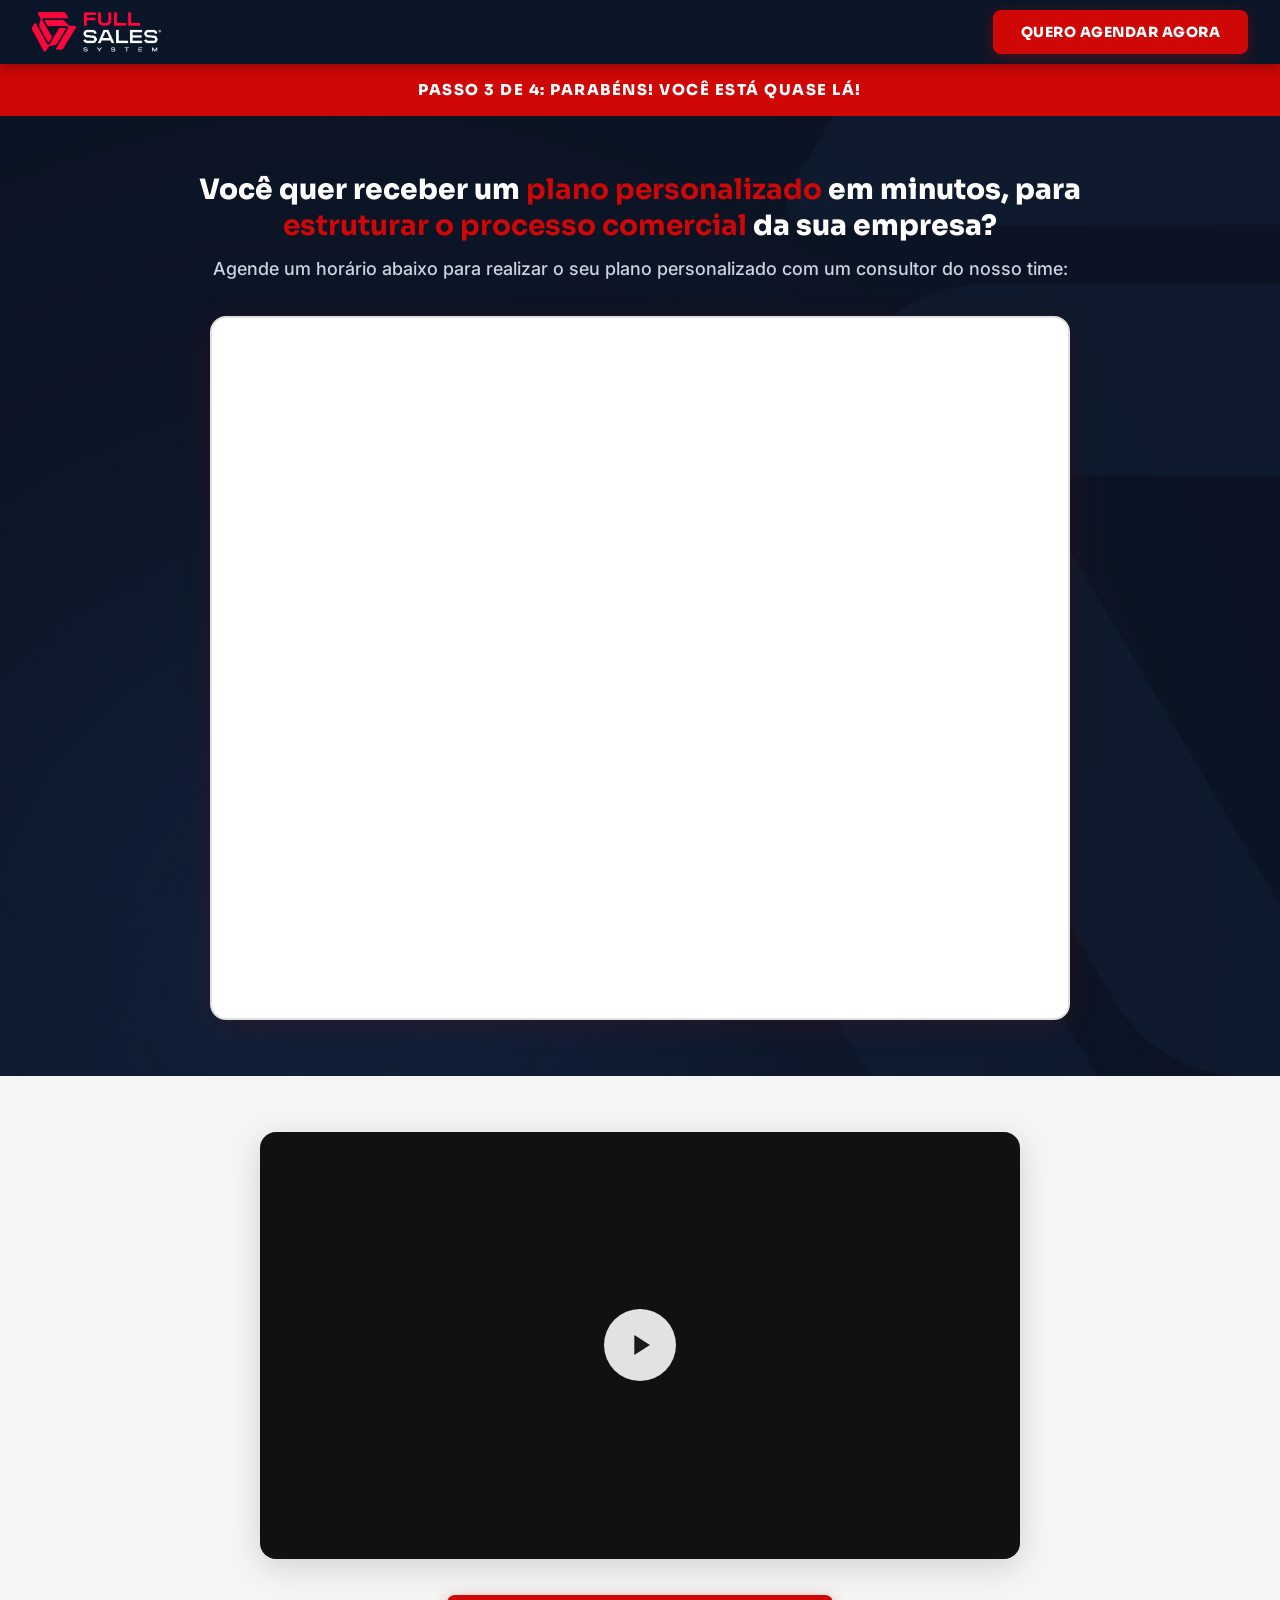
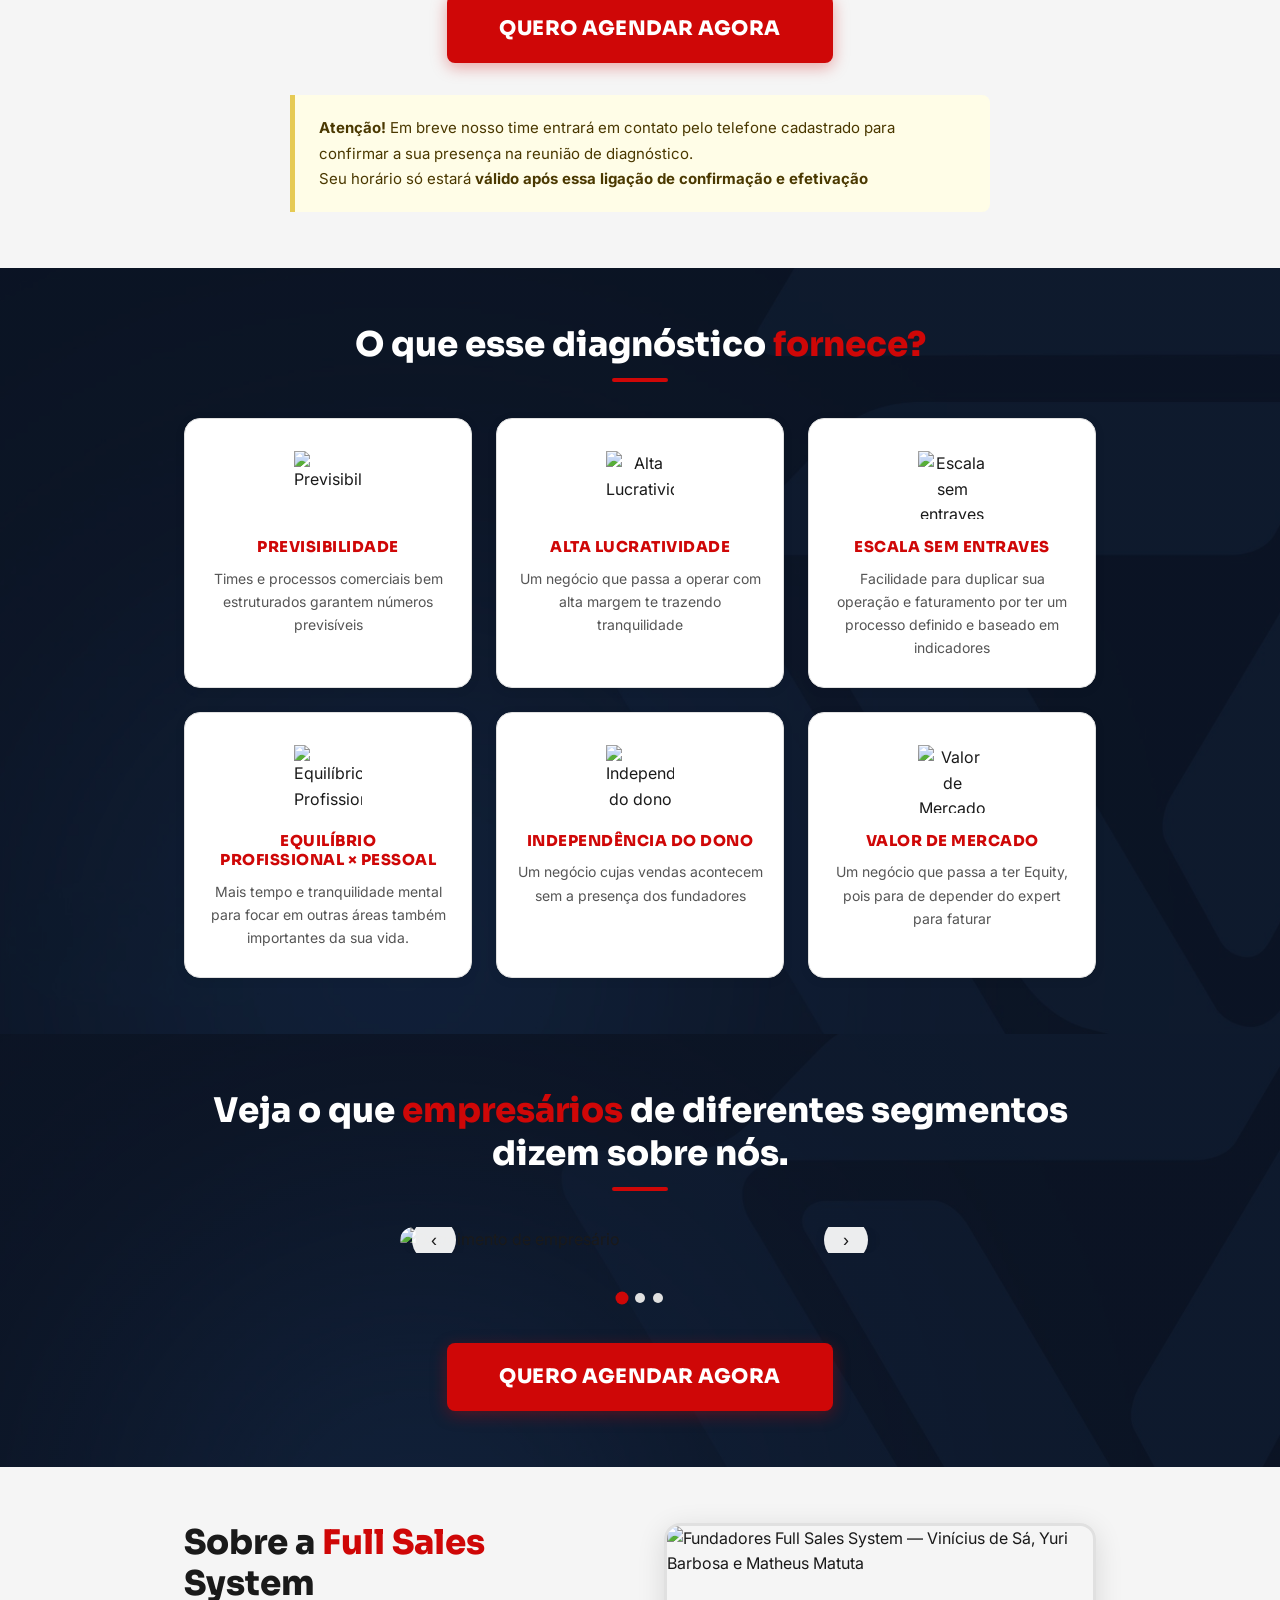
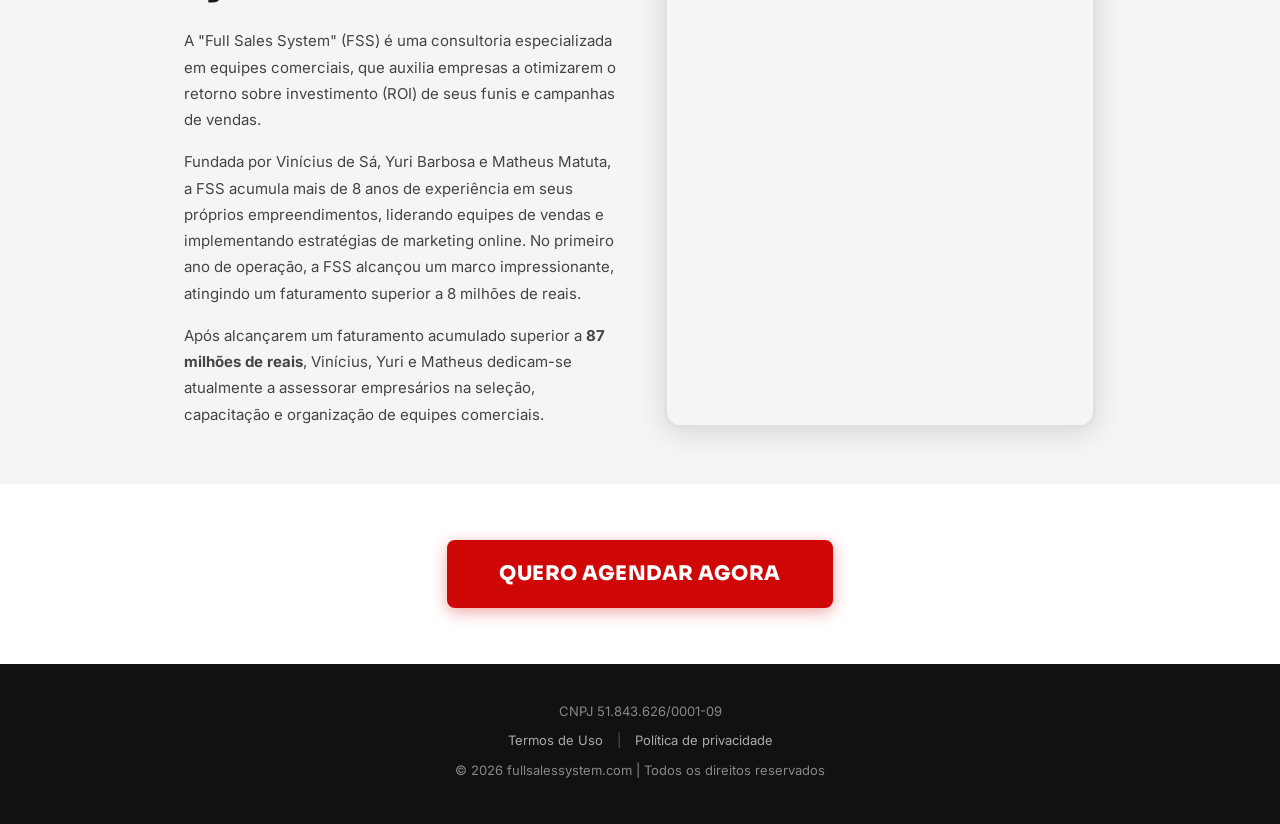
==== index (1).html @ 698584cf "Add files via upload" ====
<!DOCTYPE html>
<html lang="pt-BR">
<head>
  <meta charset="UTF-8">
  <meta name="viewport" content="width=device-width, initial-scale=1.0, maximum-scale=1, user-scalable=no">
  <title>Parabéns por se cadastrar no Diagnóstico de Estruturação Comercial</title>
  <meta name="description" content="Parabéns por se cadastrar no Diagnóstico de Estruturação Comercial">
  <meta name="robots" content="all">
  <link rel="icon" type="image/png" href="favicon.png">
  <link rel="apple-touch-icon" href="favicon.png">
  <meta property="og:title" content="Parabéns Diagnóstico Comercial">
  <meta property="og:description" content="Parabéns por se cadastrar no Diagnóstico de Estruturação Comercial">
  <meta property="og:site_name" content="Full Sales System">

  <!-- Fonts -->
  <link rel="preconnect" href="https://fonts.googleapis.com">
  <link rel="preconnect" href="https://fonts.gstatic.com" crossorigin>
  <link href="https://fonts.googleapis.com/css2?family=Inter:wght@300;400;500;600;700;800;900&family=Sora:wght@400;600;700;800&display=swap" rel="stylesheet">

  <!-- Pre-conecta ao servidor do calendário para reduzir latência -->
  <link rel="preconnect" href="https://api.leadconnectorhq.com" crossorigin>
  <link rel="dns-prefetch" href="https://api.leadconnectorhq.com">
  <link rel="preconnect" href="https://link.msgsndr.com" crossorigin>
  <link rel="dns-prefetch" href="https://link.msgsndr.com">

  <style>
    /* ===== RESET ===== */
    *, *::before, *::after { box-sizing: border-box; margin: 0; padding: 0; }

    /* ===== BASE ===== */
    html { scroll-behavior: smooth; }
    body {
      font-family: 'Inter', sans-serif;
      background: #ffffff;
      color: #1a1a1a;
      line-height: 1.6;
      padding-top: 64px; /* fixed navbar height */
    }
    img { max-width: 100%; height: auto; display: block; }
    a { text-decoration: none; }

    /* ===== DESIGN TOKENS ===== */
    :root {
      --red:        #cf0707;
      --red-dark:   #a80505;
      --green:      #87c61c;
      --green-dark: #6da517;
      --gold:       #e6ca53;
      --dark:       #1a1a1a;
      --gray-bg:    #f5f5f5;
      --border:     #e0e0e0;
      --navbar-h:   64px;
    }

    /* ===== LAYOUT ===== */
    .container {
      max-width: 960px;
      margin: 0 auto;
      padding: 0 24px;
    }
    .section { padding: 56px 0; }
    .section-gray { background: var(--gray-bg); }

    /* ================================================================
       FIXED NAVBAR
    ================================================================ */
    .navbar {
      position: fixed;
      top: 0; left: 0; right: 0;
      height: var(--navbar-h);
      background: #0a1628;
      box-shadow: 0 2px 12px rgba(0,0,0,0.35);
      z-index: 1000;
      display: flex;
      align-items: center;
      justify-content: space-between;
      padding: 0 32px;
    }
    .navbar-logo {
      height: 40px;
      width: auto;
      display: block;
    }
    .navbar .btn-cta {
      font-size: 14px;
      padding: 11px 28px;
    }

    /* ===== STEP BAR ===== */
    .step-bar {
      background: var(--red);
      color: #ffffff;
      text-align: center;
      padding: 14px 20px;
      font-family: 'Sora', sans-serif;
      font-size: 15px;
      font-weight: 800;
      letter-spacing: 1.5px;
      text-transform: uppercase;
    }

    /* ===== DARK BRANDED SECTION ===== */
    .section-dark {
      background:
        linear-gradient(rgba(10,22,40,0.55), rgba(10,22,40,0.55)),
        url('background fss.png') center/cover no-repeat,
        #0a1628;
    }
    .section-dark .section-title { color: #ffffff; }
    .section-dark .section-title span { color: var(--red); }
    .section-dark .title-divider { background: var(--red); }
    .booking-intro {
      text-align: center;
      margin-bottom: 32px;
    }
    .booking-intro .headline {
      font-family: 'Sora', sans-serif;
      font-size: clamp(20px, 3vw, 28px);
      font-weight: 800;
      color: #ffffff;
      margin-bottom: 10px;
      line-height: 1.3;
    }
    .booking-intro .headline strong { color: var(--red); }
    .booking-intro .subline {
      font-size: clamp(15px, 2vw, 18px);
      font-weight: 500;
      color: #cbd3e0;
    }
    .booking-widget {
      border-radius: 16px;
      overflow: hidden;
      box-shadow: 0 6px 32px rgba(207,7,7,0.12), 0 2px 8px rgba(0,0,0,0.06);
      border: 2px solid var(--border);
      background: #fff;
      max-width: 860px;
      margin: 0 auto;
    }
    .booking-widget iframe {
      width: 100%;
      border: none;
      overflow: hidden;
      display: block;
      min-height: 700px;
    }

    /* ===== VIDEO ===== */
    .video-wrapper {
      max-width: 760px;
      margin: 0 auto;
      border-radius: 16px;
      overflow: hidden;
      box-shadow: 0 8px 32px rgba(0,0,0,0.14);
    }

    /* ===== CTA BUTTON ===== */
    .btn-cta {
      display: inline-block;
      background: var(--red);
      color: #ffffff;
      font-family: 'Sora', sans-serif;
      font-size: clamp(16px, 2vw, 20px);
      font-weight: 800;
      text-transform: uppercase;
      letter-spacing: 0.5px;
      padding: 18px 52px;
      border-radius: 8px;
      border: none;
      cursor: pointer;
      transition: background 0.2s ease, transform 0.15s ease, box-shadow 0.2s ease;
      box-shadow: 0 4px 16px rgba(207,7,7,0.35);
    }
    .btn-cta:hover {
      background: var(--red-dark);
      transform: translateY(-2px);
      box-shadow: 0 6px 24px rgba(207,7,7,0.45);
      color: #ffffff;
    }
    .cta-center { text-align: center; }

    /* ===== WARNING BOX ===== */
    .warning-box {
      background: #fffde7;
      border-left: 5px solid var(--gold);
      border-radius: 0 8px 8px 0;
      padding: 20px 24px;
      margin-top: 32px;
      font-size: 15px;
      color: #4a3800;
      line-height: 1.7;
      max-width: 700px;
      margin-left: auto;
      margin-right: auto;
    }

    /* ===== SECTION TITLE ===== */
    .section-title {
      font-family: 'Sora', sans-serif;
      font-size: clamp(22px, 3.5vw, 34px);
      font-weight: 800;
      text-align: center;
      color: var(--dark);
      margin-bottom: 12px;
      line-height: 1.25;
    }
    .section-title span { color: var(--red); }
    .title-divider {
      width: 56px;
      height: 4px;
      background: var(--red);
      margin: 0 auto 36px;
      border-radius: 2px;
    }

    /* ===== VALUE PROPS GRID ===== */
    .vp-grid {
      display: grid;
      grid-template-columns: repeat(3, 1fr);
      gap: 24px;
    }
    .vp-card {
      background: #ffffff;
      border: 1px solid var(--border);
      border-radius: 16px;
      padding: 32px 20px 28px;
      text-align: center;
      box-shadow: 0 2px 12px rgba(0,0,0,0.06);
      transition: box-shadow 0.2s, transform 0.2s;
    }
    .vp-card:hover {
      box-shadow: 0 6px 24px rgba(207,7,7,0.1);
      transform: translateY(-3px);
    }
    .vp-card img {
      width: 68px;
      height: 68px;
      object-fit: contain;
      margin: 0 auto 18px;
    }
    .vp-card h3 {
      font-family: 'Sora', sans-serif;
      font-size: 15px;
      font-weight: 800;
      color: var(--red);
      text-transform: uppercase;
      letter-spacing: 0.5px;
      margin-bottom: 10px;
      line-height: 1.3;
    }
    .vp-card p {
      font-size: 14px;
      color: #555;
      line-height: 1.65;
    }

    /* ================================================================
       TESTIMONIALS CAROUSEL
    ================================================================ */
    .carousel-outer {
      position: relative;
      overflow: hidden;
      border-radius: 16px;
      margin-bottom: 40px;
      max-width: 480px;
      margin-left: auto;
      margin-right: auto;
    }
    .carousel-track {
      display: flex;
      transition: transform 0.45s cubic-bezier(0.4, 0, 0.2, 1);
      will-change: transform;
    }
    .carousel-slide {
      flex: 0 0 100%;
      max-width: 100%;
    }
    .carousel-slide img {
      width: 100%;
      height: auto;
      display: block;
      border-radius: 16px;
      box-shadow: 0 4px 20px rgba(0,0,0,0.1);
    }

    /* Arrows */
    .carousel-btn {
      position: absolute;
      top: 50%;
      transform: translateY(-50%);
      background: rgba(255,255,255,0.92);
      border: none;
      border-radius: 50%;
      width: 44px;
      height: 44px;
      display: flex;
      align-items: center;
      justify-content: center;
      cursor: pointer;
      box-shadow: 0 2px 10px rgba(0,0,0,0.15);
      transition: background 0.2s, transform 0.2s;
      z-index: 10;
      font-size: 18px;
      color: var(--dark);
      line-height: 1;
    }
    .carousel-btn:hover {
      background: var(--red);
      color: #fff;
      transform: translateY(-50%) scale(1.08);
    }
    .carousel-btn.prev { left: 12px; }
    .carousel-btn.next { right: 12px; }

    /* Dots */
    .carousel-dots {
      display: flex;
      justify-content: center;
      gap: 8px;
      margin-top: 16px;
      margin-bottom: 40px;
    }
    .carousel-dot {
      width: 10px;
      height: 10px;
      border-radius: 50%;
      background: var(--border);
      border: none;
      cursor: pointer;
      transition: background 0.25s, transform 0.25s;
      padding: 0;
    }
    .carousel-dot.active {
      background: var(--red);
      transform: scale(1.3);
    }

    /* ================================================================
       ABOUT FSS
    ================================================================ */
    .about-grid {
      display: grid;
      grid-template-columns: 1fr 1fr;
      gap: 48px;
      align-items: stretch;
    }
    .about-text {
      display: flex;
      flex-direction: column;
      justify-content: center;
    }
    .about-text h2 {
      font-family: 'Sora', sans-serif;
      font-size: clamp(24px, 3.5vw, 34px);
      font-weight: 800;
      color: var(--dark);
      margin-bottom: 24px;
      line-height: 1.2;
    }
    .about-text h2 span { color: var(--red); }
    .about-text p {
      font-size: 15px;
      color: #444;
      margin-bottom: 16px;
      line-height: 1.75;
    }
    .about-text p:last-child { margin-bottom: 0; }

    /* Image frame — crop to show only the 3 partners */
    .about-image {
      display: flex;
      align-items: stretch;
    }
    .about-image-frame {
      width: 100%;
      border-radius: 16px;
      overflow: hidden;
      box-shadow: 0 6px 28px rgba(0,0,0,0.12);
      border: 3px solid var(--border);
      /* force same height as text column */
      display: flex;
      align-items: center;
    }
    .about-image-frame img {
      width: 100%;
      height: 100%;
      object-fit: cover;
      object-position: 92% center;
      display: block;
    }

    /* ===== FOOTER ===== */
    .site-footer {
      background: #111111;
      color: #888;
      text-align: center;
      padding: 36px 24px;
      font-size: 13px;
      line-height: 1.8;
    }
    .site-footer p { margin-bottom: 6px; }
    .site-footer a { color: #aaa; }
    .site-footer a:hover { color: #fff; }
    .footer-sep { margin: 0 10px; color: #555; }

    /* ================================================================
       RESPONSIVE
    ================================================================ */
    @media (max-width: 768px) {
      :root { --navbar-h: 56px; }
      body { padding-top: 56px; }

      .navbar { justify-content: center; padding: 0 16px; }
      .navbar-logo { display: none; }

      .vp-grid { grid-template-columns: 1fr; gap: 16px; }

      .about-grid {
        grid-template-columns: 1fr;
        gap: 28px;
      }
      .about-image { order: -1; }
      .about-image-frame { height: 260px; }

      .btn-cta { padding: 16px 32px; width: 100%; max-width: 360px; }
      .navbar .btn-cta { width: auto; max-width: none; padding: 11px 24px; font-size: 13px; }
    }

    @media (max-width: 480px) {
      .section { padding: 40px 0; }
      .carousel-btn { width: 36px; height: 36px; font-size: 15px; }
    }
  </style>
</head>
<body>


<!-- ================================================================
     FIXED NAVBAR
================================================================ -->
<nav class="navbar">
  <img src="LOGO-(Branco)---Full-Sales.png" alt="Full Sales System" class="navbar-logo">
  <a href="#agendar" class="btn-cta">Quero Agendar Agora</a>
</nav>

<!-- STEP BAR -->
<div class="step-bar">PASSO 3 DE 4: Parabéns! Você está quase lá!</div>

<!-- ================================================================
     BOOKING SECTION
================================================================ -->
<section class="section section-dark" id="agendar">
  <div class="container">
    <div class="booking-intro">
      <p class="headline">
        Você quer receber um <strong>plano personalizado</strong> em minutos, para
        <strong>estruturar o processo comercial</strong> da sua empresa?
      </p>
      <p class="subline">Agende um horário abaixo para realizar o seu plano personalizado com um consultor do nosso time:</p>
    </div>
    <div class="booking-widget">
      <iframe src="https://api.leadconnectorhq.com/widget/booking/du2fMGqRtcDBHkGFgigi" style="width:100%;border:none;overflow:hidden;min-height:700px;" scrolling="no" id="du2fMGqRtcDBHkGFgigi_1775674726735"></iframe>
    </div>
  </div>
</section>

<!-- ================================================================
     VIDEO + CTA + WARNING
================================================================ -->
<section class="section section-gray">
  <div class="container">
    <div class="video-wrapper">
      <div id="vturb-placeholder" role="button" aria-label="Reproduzir vídeo"
           style="position:relative;cursor:pointer;background:#111;aspect-ratio:16/9;width:100%;display:flex;align-items:center;justify-content:center;">
        <div style="width:72px;height:72px;background:rgba(255,255,255,0.88);border-radius:50%;display:flex;align-items:center;justify-content:center;pointer-events:none;">
          <svg xmlns="http://www.w3.org/2000/svg" width="34" height="34" viewBox="0 0 24 24" fill="#1a1a1a"><path d="M8 5v14l11-7z"/></svg>
        </div>
      </div>
    </div>

    <div class="cta-center" style="margin-top: 36px;">
      <a href="#agendar" class="btn-cta">Quero Agendar Agora</a>
    </div>
    <div class="warning-box">
      <strong>Atenção!</strong> Em breve nosso time entrará em contato pelo telefone cadastrado
      para confirmar a sua presença na reunião de diagnóstico.<br>
      Seu horário só estará <strong>válido após essa ligação de confirmação e efetivação</strong>
    </div>
  </div>
</section>

<!-- ================================================================
     VALUE PROPOSITIONS
================================================================ -->
<section class="section section-dark">
  <div class="container">
    <h2 class="section-title">O que esse diagnóstico <span>fornece?</span></h2>
    <div class="title-divider"></div>

    <div class="vp-grid">
      <div class="vp-card">
        <img src="ic1.png" alt="Previsibilidade">
        <h3>Previsibilidade</h3>
        <p>Times e processos comerciais bem estruturados garantem números previsíveis</p>
      </div>
      <div class="vp-card">
        <img src="ic2.png" alt="Alta Lucratividade">
        <h3>Alta Lucratividade</h3>
        <p>Um negócio que passa a operar com alta margem te trazendo tranquilidade</p>
      </div>
      <div class="vp-card">
        <img src="ic3.png" alt="Escala sem entraves">
        <h3>Escala sem entraves</h3>
        <p>Facilidade para duplicar sua operação e faturamento por ter um processo definido e baseado em indicadores</p>
      </div>
      <div class="vp-card">
        <img src="ic4.png" alt="Equilíbrio Profissional X Pessoal">
        <h3>Equilíbrio<br>Profissional&nbsp;×&nbsp;Pessoal</h3>
        <p>Mais tempo e tranquilidade mental para focar em outras áreas também importantes da sua vida.</p>
      </div>
      <div class="vp-card">
        <img src="ic5.png" alt="Independência do dono">
        <h3>Independência do dono</h3>
        <p>Um negócio cujas vendas acontecem sem a presença dos fundadores</p>
      </div>
      <div class="vp-card">
        <img src="ic6.png" alt="Valor de Mercado">
        <h3>Valor de Mercado</h3>
        <p>Um negócio que passa a ter Equity, pois para de depender do expert para faturar</p>
      </div>
    </div>
  </div>
</section>

<!-- ================================================================
     TESTIMONIALS — HORIZONTAL CAROUSEL
================================================================ -->
<section class="section section-dark">
  <div class="container">
    <h2 class="section-title">Veja o que <span>empresários</span> de diferentes segmentos dizem sobre nós.</h2>
    <div class="title-divider"></div>

    <div class="carousel-outer" id="testimonialCarousel">
      <div class="carousel-track" id="carouselTrack">
        <div class="carousel-slide">
          <img
            src="1.png"
            alt="Depoimento de empresário"
            loading="lazy"
          >
        </div>
        <div class="carousel-slide">
          <img
            src="2.png"
            alt="Depoimento de empresário"
            loading="lazy"
          >
        </div>
        <div class="carousel-slide">
          <img
            src="3.png"
            alt="Depoimento de empresário"
            loading="lazy"
          >
        </div>
      </div>

      <button class="carousel-btn prev" id="prevBtn" aria-label="Anterior">&#8249;</button>
      <button class="carousel-btn next" id="nextBtn" aria-label="Próximo">&#8250;</button>
    </div>

    <div class="carousel-dots" id="carouselDots">
      <button class="carousel-dot active" data-index="0" aria-label="Slide 1"></button>
      <button class="carousel-dot" data-index="1" aria-label="Slide 2"></button>
      <button class="carousel-dot" data-index="2" aria-label="Slide 3"></button>
    </div>

    <div class="cta-center">
      <a href="#agendar" class="btn-cta">Quero Agendar Agora</a>
    </div>
  </div>
</section>

<!-- ================================================================
     ABOUT FULL SALES SYSTEM
================================================================ -->
<section class="section section-gray">
  <div class="container">
    <div class="about-grid">
      <div class="about-text">
        <h2>Sobre a <span>Full Sales</span> System</h2>
        <p>
          A "Full Sales System" (FSS) é uma consultoria especializada em equipes comerciais,
          que auxilia empresas a otimizarem o retorno sobre investimento (ROI) de seus funis
          e campanhas de vendas.
        </p>
        <p>
          Fundada por Vinícius de Sá, Yuri Barbosa e Matheus Matuta, a FSS acumula mais de
          8 anos de experiência em seus próprios empreendimentos, liderando equipes de vendas
          e implementando estratégias de marketing online. No primeiro ano de operação, a FSS
          alcançou um marco impressionante, atingindo um faturamento superior a 8 milhões de reais.
        </p>
        <p>
          Após alcançarem um faturamento acumulado superior a <strong>87 milhões de reais</strong>,
          Vinícius, Yuri e Matheus dedicam-se atualmente a assessorar empresários na seleção,
          capacitação e organização de equipes comerciais.
        </p>
      </div>
      <div class="about-image">
        <div class="about-image-frame">
          <img
            src="socios.png"
            alt="Fundadores Full Sales System — Vinícius de Sá, Yuri Barbosa e Matheus Matuta"
            loading="lazy"
          >
        </div>
      </div>
    </div>
  </div>
</section>

<!-- ================================================================
     FINAL CTA
================================================================ -->
<section class="section">
  <div class="container cta-center">
    <a href="#agendar" class="btn-cta">Quero Agendar Agora</a>
  </div>
</section>

<!-- ================================================================
     FOOTER
================================================================ -->
<footer class="site-footer">
  <p>CNPJ 51.843.626/0001-09</p>
  <p>
    <a href="https://fss.fullsalessystem.com/termos-de-uso" target="_blank" rel="noopener">Termos de Uso</a>
    <span class="footer-sep">|</span>
    <a href="https://fss.fullsalessystem.com/politicas-de-privacidade" target="_blank" rel="noopener">Política de privacidade</a>
  </p>
  <p>© 2026 fullsalessystem.com | Todos os direitos reservados</p>
</footer>

<!-- Vturb Video Player — carrega somente quando o usuário clicar em play -->
<script>
(function () {
  var placeholder = document.getElementById('vturb-placeholder');
  if (!placeholder) return;
  placeholder.addEventListener('click', function () {
    var wrapper = placeholder.parentNode;
    var player = document.createElement('vturb-smartplayer');
    player.id = 'vid-6843286d92e4f2ececa984de';
    player.style.cssText = 'display:block;margin:0 auto;width:100%;';
    wrapper.replaceChild(player, placeholder);
    var s = document.createElement('script');
    s.src = 'https://scripts.converteai.net/c678e70b-13db-47d3-b046-f3e247d16ff7/players/6843286d92e4f2ececa984de/v4/player.js';
    s.async = true;
    document.head.appendChild(s);
  }, { once: true });
}());
</script>

<!-- GHL Booking Widget -->
<script src="https://link.msgsndr.com/js/form_embed.js" type="text/javascript"></script>

<!-- Quiz / Booking completion redirect -->
<script>
window.addEventListener('message', function (event) {
  if (!event.data) return;
  var data = event.data;
  var redirectUrl = 'https://fap01-calendly-semi.fullsalessystem.com/';

  // GHL / LeadConnector booking widget events
  if (
    data.type === 'appointmentBooked' ||
    data.event === 'appointmentBooked' ||
    data.type === 'bookingConfirmation' ||
    data.event === 'bookingConfirmation' ||
    data.action === 'appointmentBooked' ||
    (typeof data === 'string' && data.indexOf('appointmentBooked') !== -1)
  ) {
    window.location.href = redirectUrl;
  }
});
</script>


<!-- ================================================================
     CAROUSEL SCRIPT
================================================================ -->
<script>
(function () {
  var track   = document.getElementById('carouselTrack');
  var dots    = document.querySelectorAll('.carousel-dot');
  var total   = document.querySelectorAll('.carousel-slide').length;
  var current = 0;
  var timer;

  function goTo(idx) {
    current = (idx + total) % total;
    track.style.transform = 'translateX(-' + (current * 100) + '%)';
    dots.forEach(function (d, i) {
      d.classList.toggle('active', i === current);
    });
  }

  function next() { goTo(current + 1); }
  function prev() { goTo(current - 1); }

  function startAuto() {
    clearInterval(timer);
    timer = setInterval(next, 4000);
  }

  document.getElementById('nextBtn').addEventListener('click', function () {
    next(); startAuto();
  });
  document.getElementById('prevBtn').addEventListener('click', function () {
    prev(); startAuto();
  });
  dots.forEach(function (d) {
    d.addEventListener('click', function () {
      goTo(parseInt(d.dataset.index)); startAuto();
    });
  });

  /* Touch / swipe */
  var startX = 0;
  track.addEventListener('touchstart', function (e) { startX = e.touches[0].clientX; }, { passive: true });
  track.addEventListener('touchend', function (e) {
    var dx = e.changedTouches[0].clientX - startX;
    if (Math.abs(dx) > 40) { dx < 0 ? next() : prev(); startAuto(); }
  }, { passive: true });

  startAuto();
})();
</script>

</body>
</html>
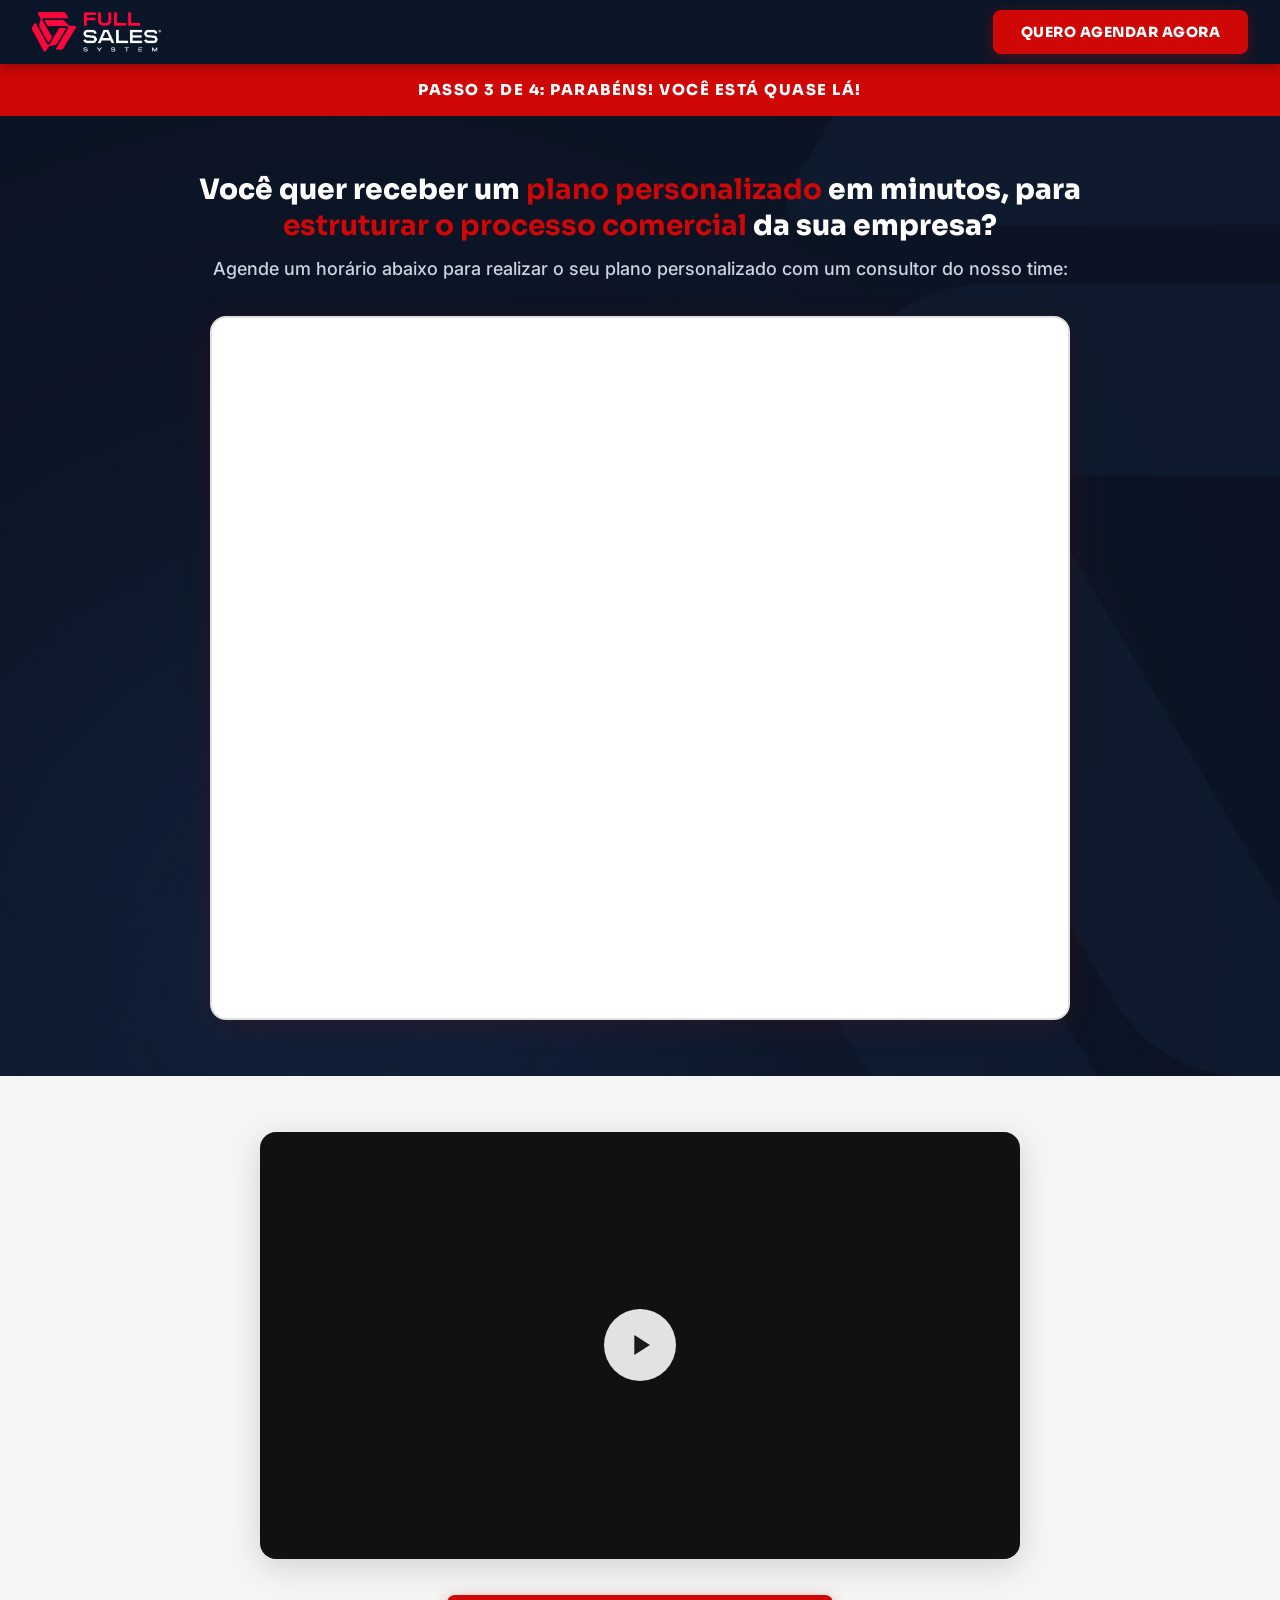
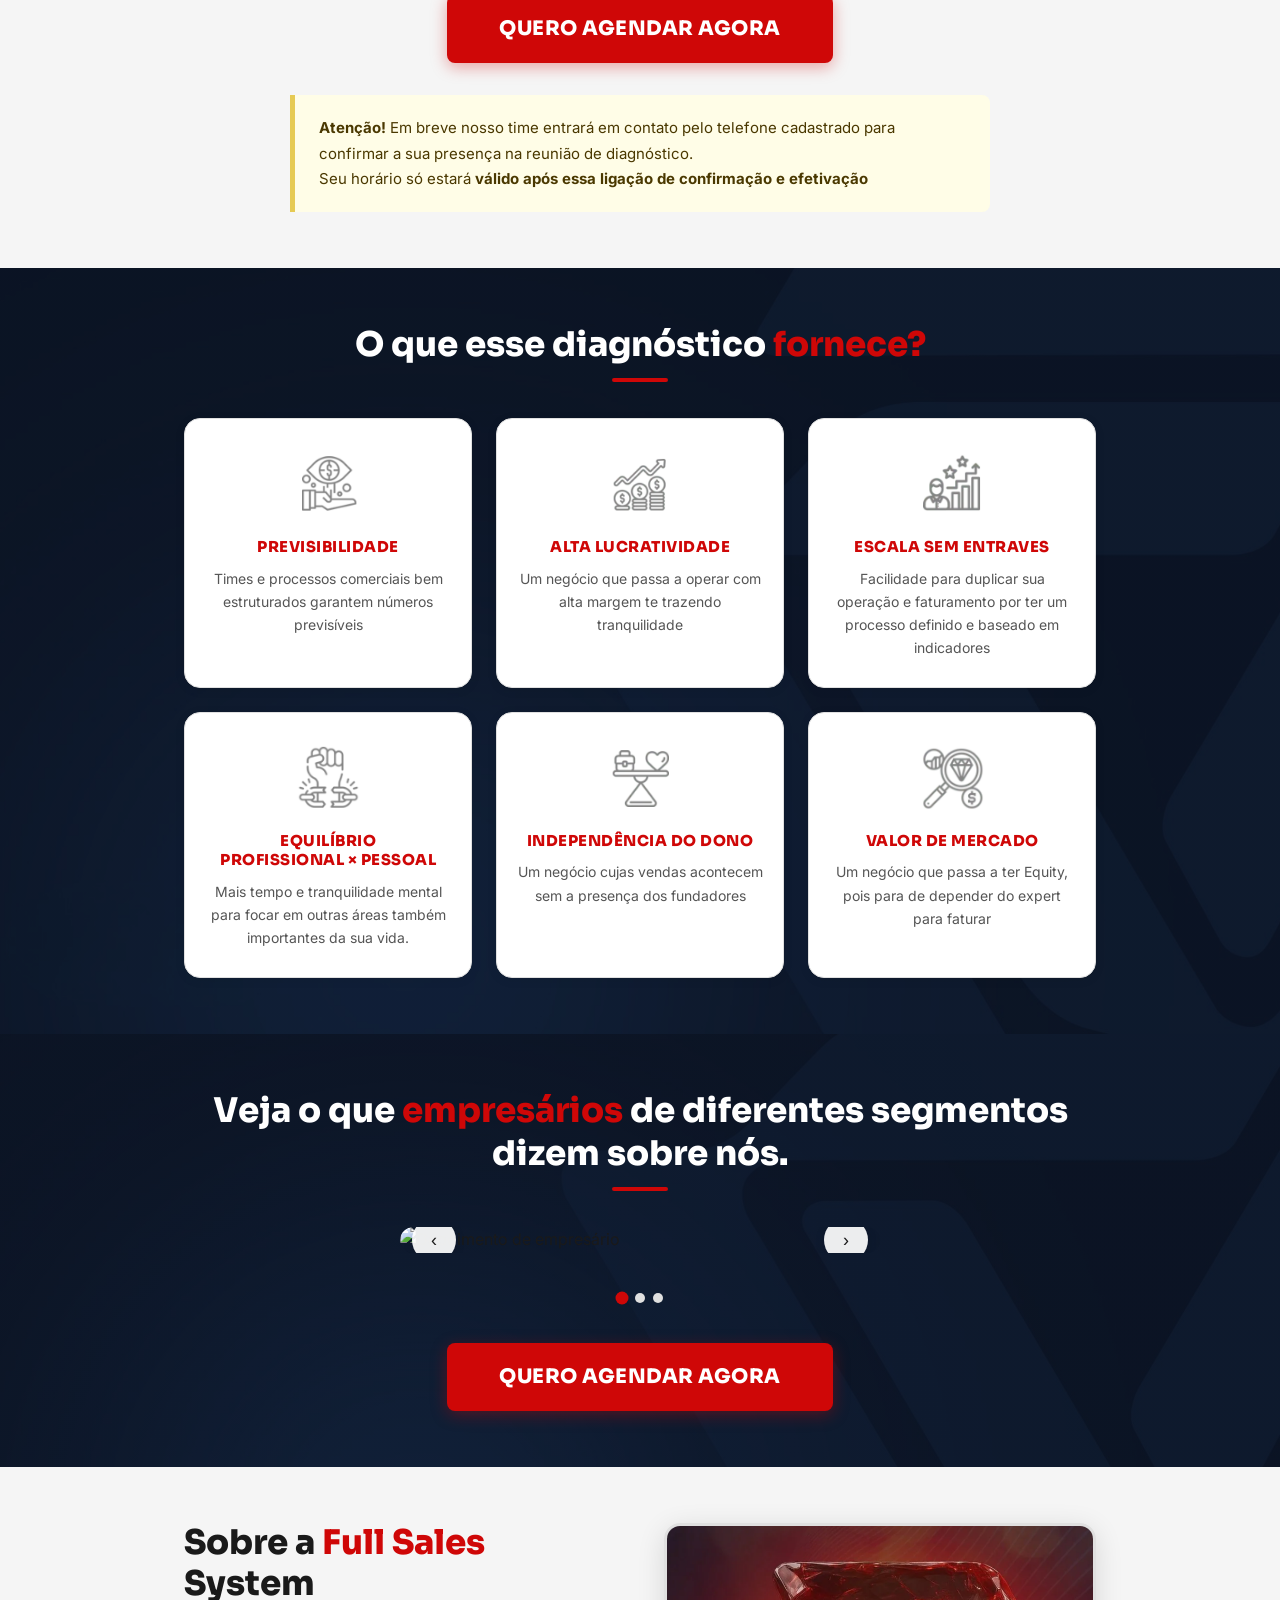
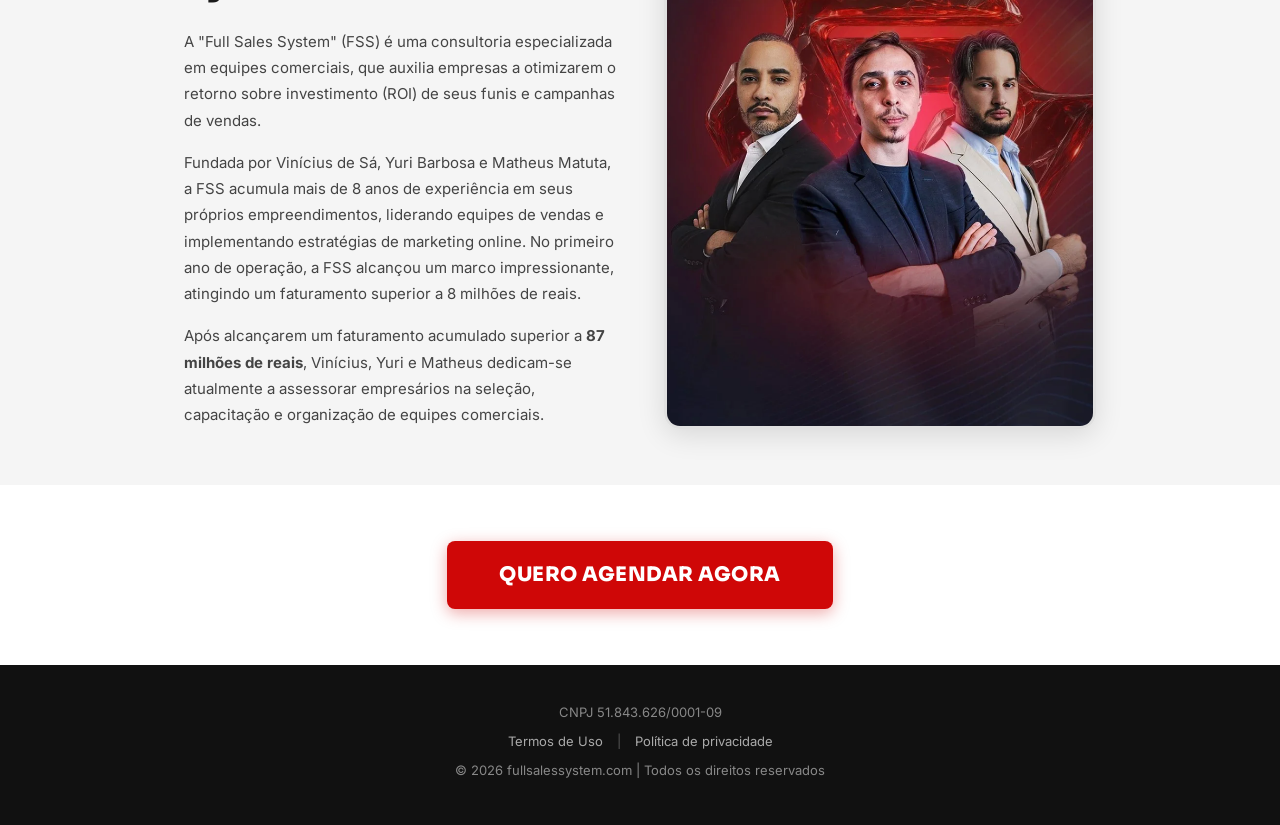
==== commit fecd139d: "chore: initial setup — vercel config + rename sanitized assets" ====
--- a/index (1).html
+++ b/index (1).html
@@ -438,7 +438,7 @@
      FIXED NAVBAR
 ================================================================ -->
 <nav class="navbar">
-  <img src="LOGO-(Branco)---Full-Sales.png" alt="Full Sales System" class="navbar-logo">
+  <img src="logo-branco-full-sales.png" alt="Full Sales System" class="navbar-logo">
   <a href="#agendar" class="btn-cta">Quero Agendar Agora</a>
 </nav>
 
